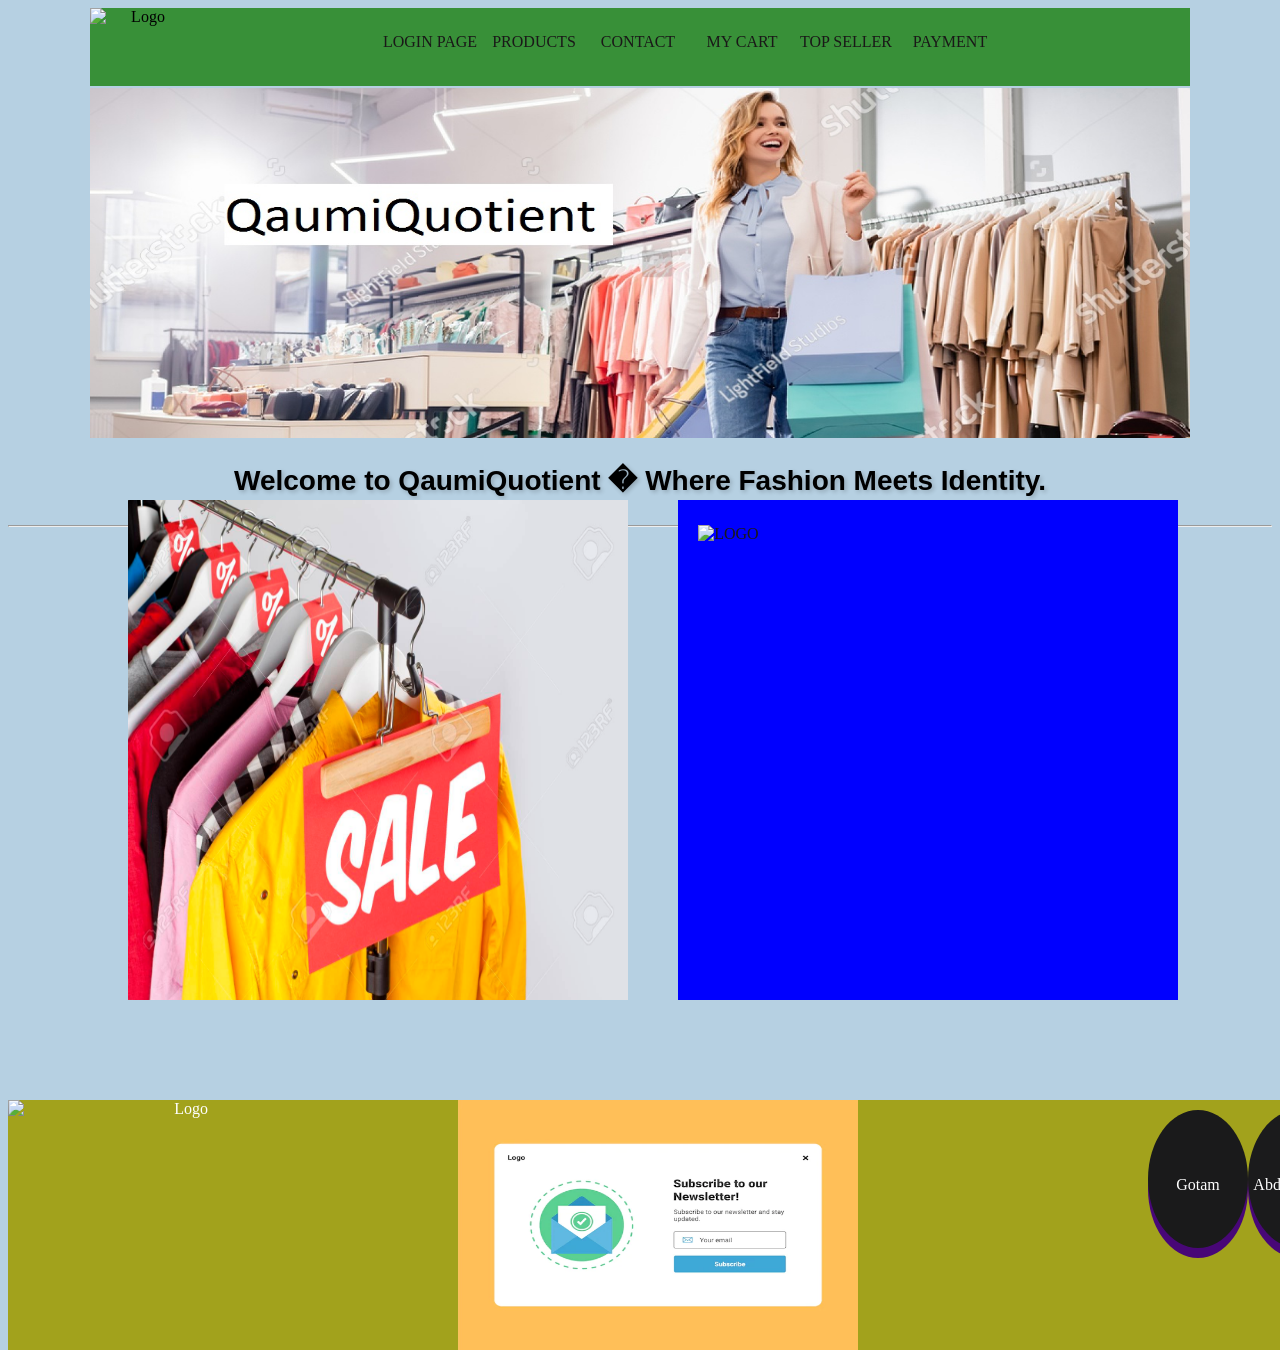
==== index.html @ 332dbc1e "Rename mainpage.html to index.html and update all references" ====
<!DOCTYPE html>
<html>
<head>
    <title>QaumiQuotient</title>
    <link rel="stylesheet" type="text/css" href="style.css">
    <script src="https://kit.fontawesome.com/8d7de18ad4.js" crossorigin="anonymous"></script>
</head>

<body>
    <header>
        <div class="navbar">
            <ul>
                <img class="logo" src="FAST5.jpg" alt="Logo">
                <li><a href="login.html">LOGIN PAGE</a></li>
               
                <li><a href="categories.html">PRODUCTS</a></li>
                <li><a href="https://instagram.com/">CONTACT</a></li>
                <li><a href="cart.html">MY CART</a></li>
                <li><a href="sellers.html">TOP SELLER</a></li>
		<li><a href="payment.html">PAYMENT</a></li>
            </ul>
        </div>
    </header>

    <div class="header">
        <img src="fast.jpg" alt="MainPicture" style="width: 1100px; height: 350px;">
    </div>


    <div class="box">
        <img src="fast7.jpg" alt="LOGO" style="height: 500px; width: 500px">
    </div>

    <div class="box2">
        <a href="sellers.html"><img src="fast81.jpg" alt="LOGO" style="height: 500px; width: 500px"></a>
    </div>

    <!-- New welcome text added here -->
    <div class="welcome-text">


        <p>Welcome to QaumiQuotient � Where Fashion Meets Identity.</p>
<hr>

    </div>

    <section class="footer">
        <img class="logo" src="FAST5.jpg" alt="Logo" style="height: 250px; width: 200px;">
        <img src="fast8.webp" alt="Newsletter" style="width: 400px; height: 250px;">
        <div class="social">
            <a href="https://www.facebook.com/fezan.rashid.7?mibextid=ZbWKwL">Abdul Saboor <i class="fab fa-facebook"></i></a>
            <a href="https://www.facebook.com/profile.php?id=100087488514587&mibextid=ZbWKwL">Gotam <i class="fab fa-facebook"></i></a>
        </div>
    </section>

</body>
</html>
---- style.css ----
.welcome-text {
    text-align: center;
    margin-top: 20px;
}


.welcome-text p {
    font-size: 28px; 
    color: #000000;
    font-weight: bold;

    font-family: 'Arial', sans-serif;
    text-shadow: 2px 2px 4px rgba(0, 0, 0, 0.2); 
}




body{
  
background-color: #B6D0E2;
}

.header{
  width: 1100px;
  height: 350px;
  margin: auto;
}
.navbar{
  width:1100px;
margin: auto;
}

ul{
  list-style: none;
  padding: 0;
  margin: 0;
background-color: rgb(56, 144, 56);
text-align: center;
align-items: center;
}

li{
  display: inline-block;
  background-color: rgb(56, 144, 56) ;
}
.logo{
  float: left;
  width: 100px;
  height:80px;
}

a{
  color: rgb(26, 24, 24);
  width: 100px;
  height:40px;
  text-decoration:none;
  display: block;
  text-align: center;
  padding-top: 25px;
  padding-bottom: 13px;
  align-items: center;
}
a:hover{
  background-color: rgba(189, 189, 209, 0.662);

}

.box{
  background-color: blue;
position: absolute;
height: 500px;
width: 500px;
top: 500px;
left: 10%;

}
.box2{
  background-color: blue;
  position: absolute;
  height: 500px;
  width: 500px;
  top: 500px;
  left: 53%;
  
}

.footer{
  background-color:rgb(162, 162, 28);
  position: absolute;
  text-align: right;
  top: 1100px;
  width: 1350px;
  height: 250px;
  display: flex;
  color: white;
}
.container{
  height: 50px;
  width: 50px;
  align-items: center;
  background-color: aliceblue;
  right: 50%;
}

.social a:nth-child(1){
  position: absolute;
right: 0px;
  display: inline-flex;
  height: 100px;
width: 100px;
align-items: center;
justify-content: center;
background-color: rgb(27, 27, 28);
margin: 10px;
box-shadow: 0 10px rgb(72, 7, 119);
border-radius: 50%;
color:white;
}
.social a:nth-child(2){
  position: absolute;
right: 100px;
  display: inline-flex;
  height: 100px;
width: 100px;
align-items: center;
justify-content: center;
background-color: rgb(26, 26, 27);
margin: 10px;
box-shadow: 0 10px rgb(72, 7, 119);
border-radius: 50%;
color:white;

}
.social a:nth-child(3){
  position: absolute;
right: 200px;
  display: inline-flex;
  height: 100px;
width: 100px;
align-items: center;
justify-content: center;
background-color: rgb(26, 26, 27);
margin: 10px;
box-shadow: 0 10px rgb(72, 7, 119);
border-radius: 50%;
color:white;
}
.social a:nth-child(4){
  position: absolute;
right: 300px;
  display: inline-flex;
  height: 100px;
width: 100px;
align-items: center;
justify-content: center;
background-color: rgb(26, 26, 27);
margin: 10px;
box-shadow: 0 10px rgb(72, 7, 119);
border-radius: 50%;
color:white;
}
.footer img:nth-child(1){
  position: absolute;
  left: px;
}
.footer img:nth-child(2){
  position: absolute;
  left:450px;
}
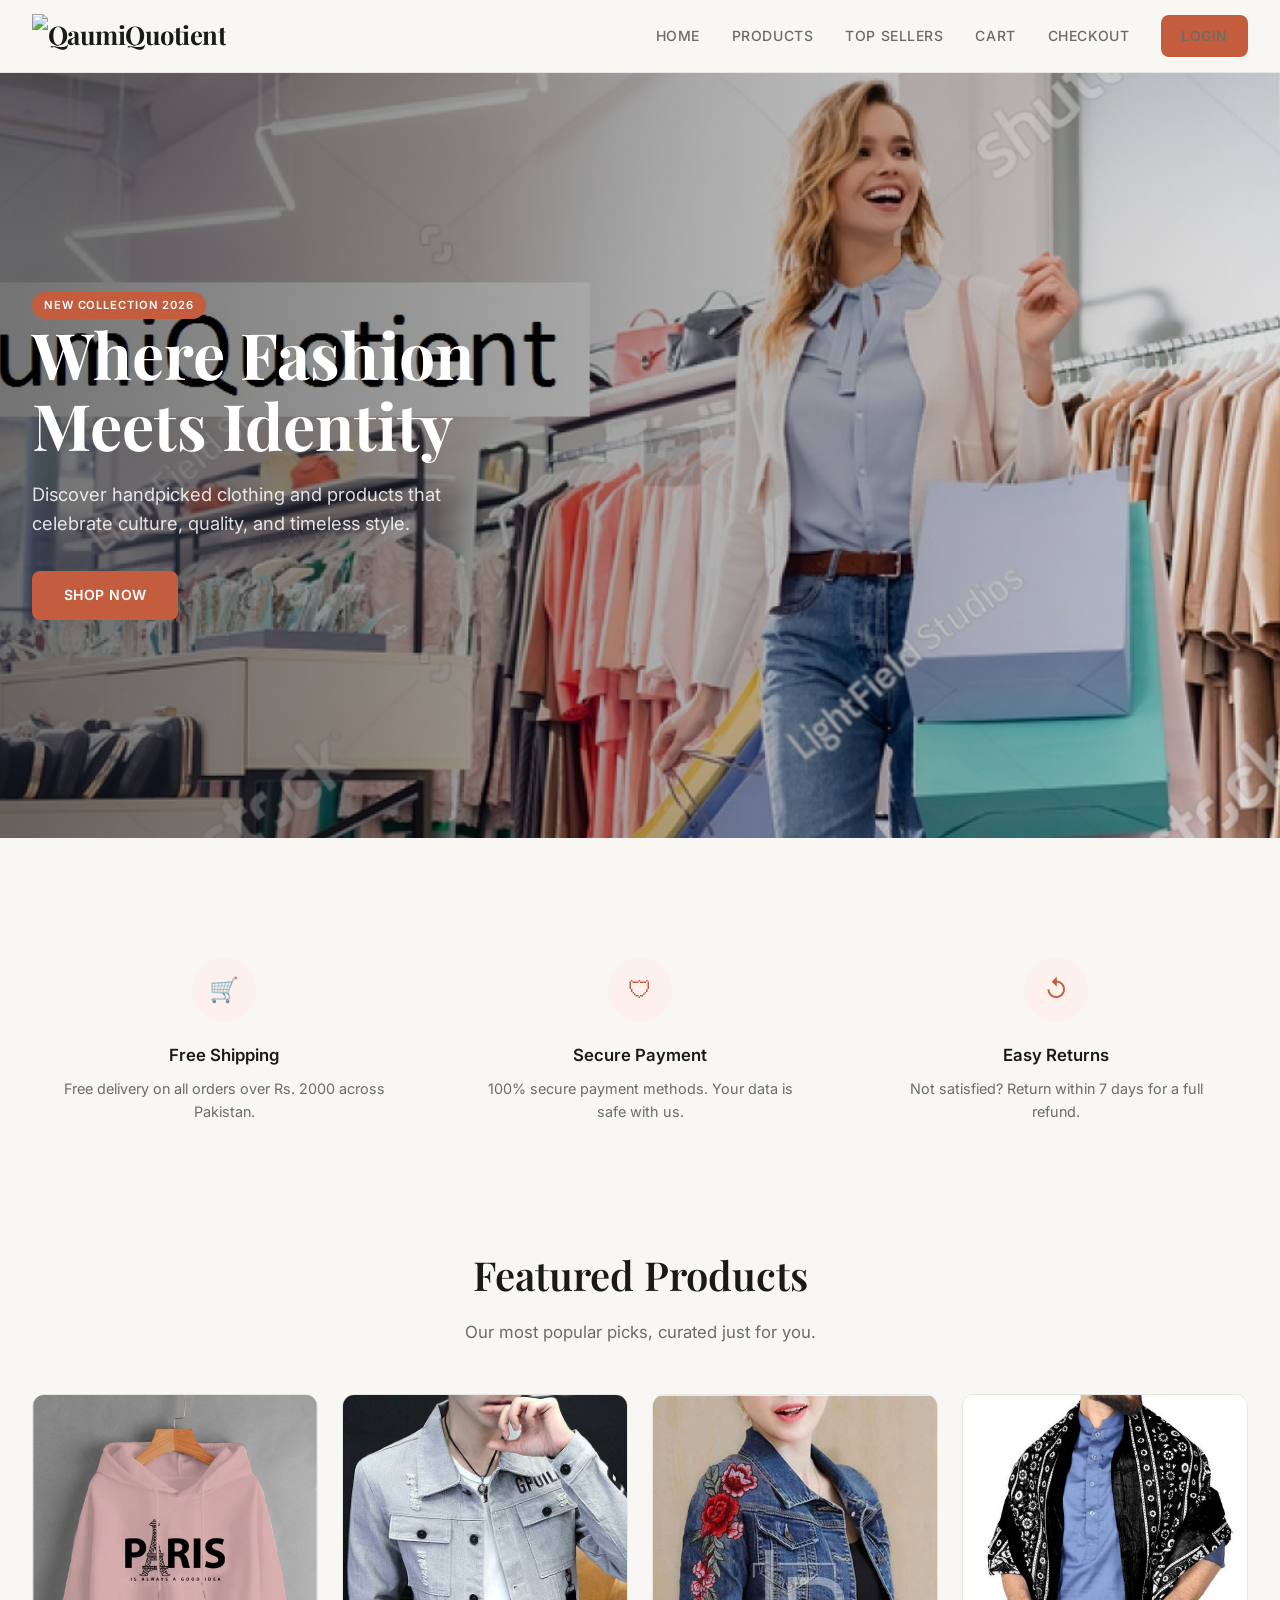
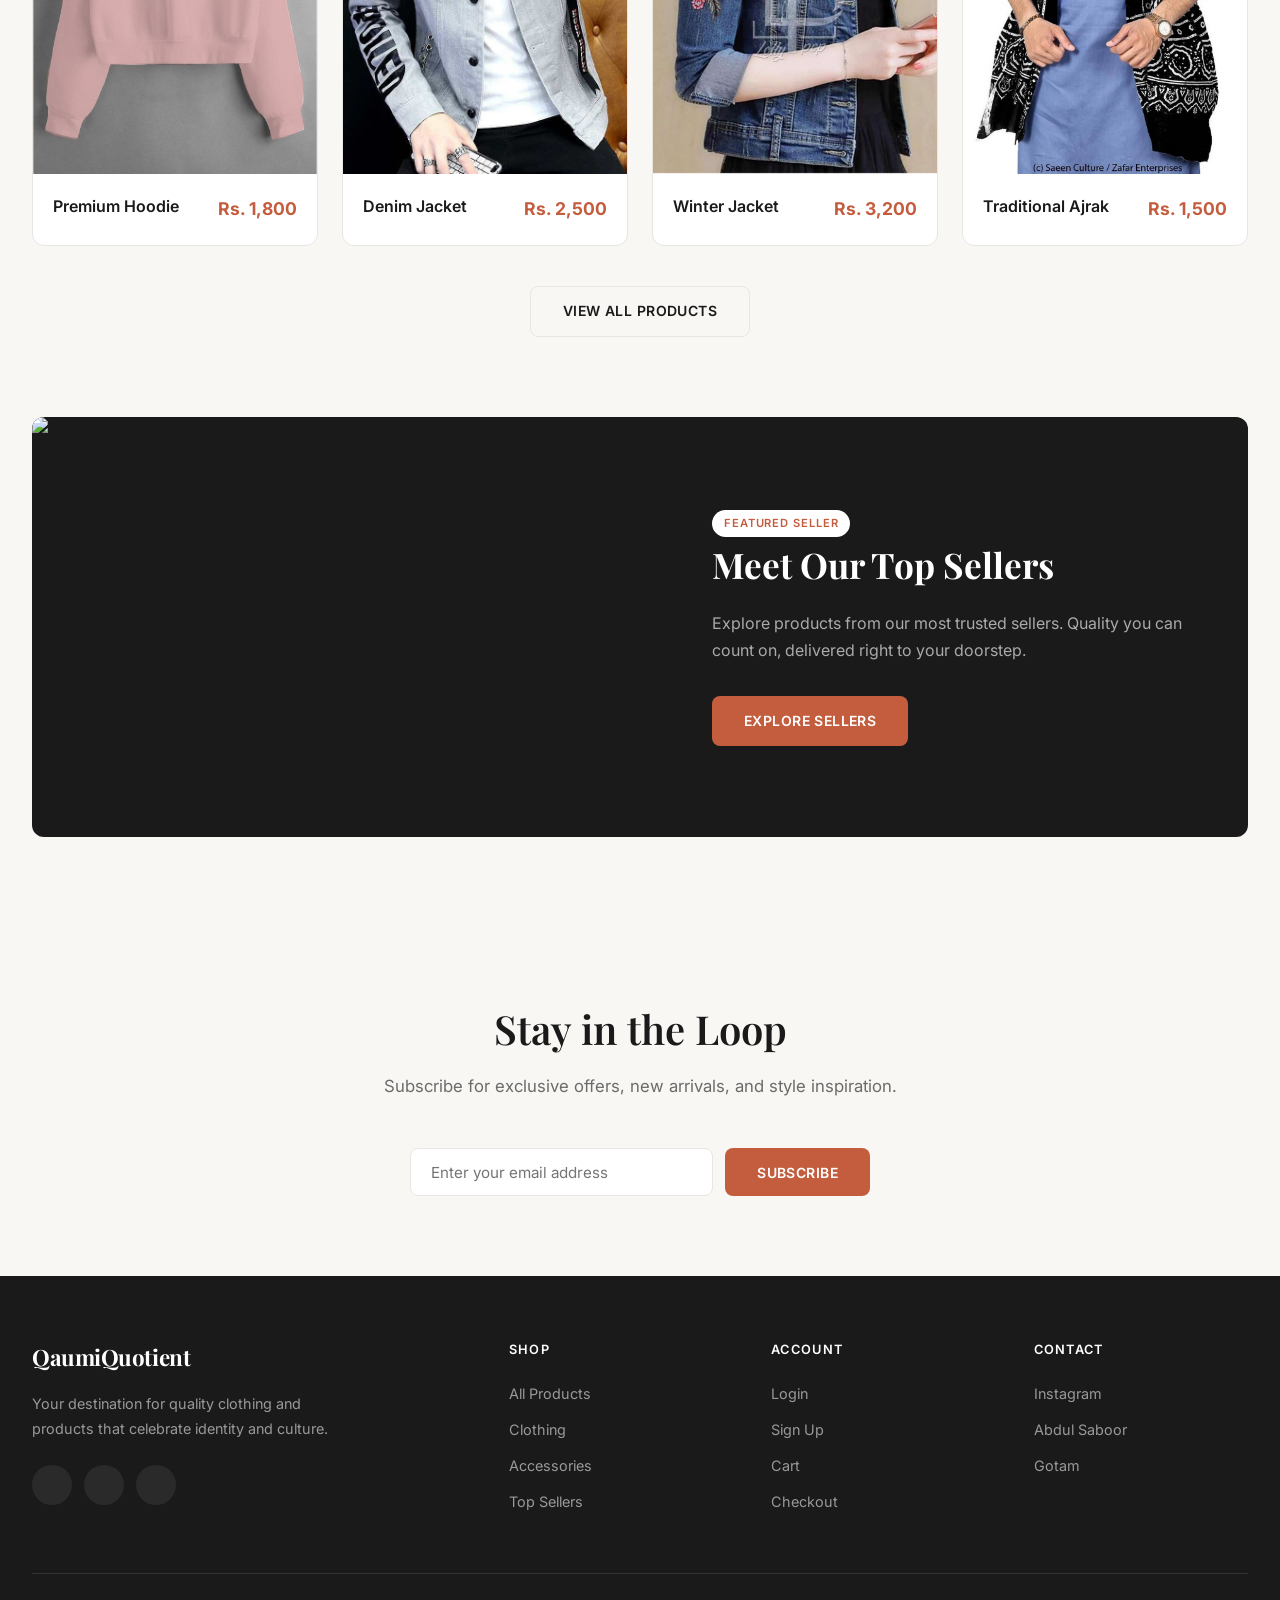
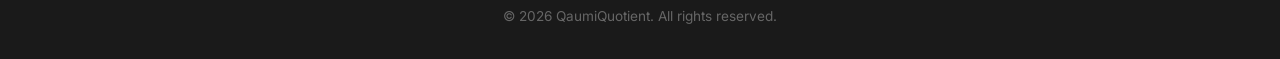
==== commit 553f852c: "Complete professional redesign - modern responsive UI with consistent design system" ====
--- a/index.html
+++ b/index.html
@@ -1,57 +1,209 @@
 <!DOCTYPE html>
-<html>
+<html lang="en">
 <head>
-    <title>QaumiQuotient</title>
-    <link rel="stylesheet" type="text/css" href="style.css">
+    <meta charset="UTF-8">
+    <meta name="viewport" content="width=device-width, initial-scale=1.0">
+    <title>QaumiQuotient - Where Fashion Meets Identity</title>
+    <link rel="stylesheet" href="main.css">
+    <style>
+        .hero { margin-top: 0; }
+        .features { display: grid; grid-template-columns: repeat(3, 1fr); gap: 2rem; }
+        .feature { text-align: center; padding: 2.5rem 1.5rem; }
+        .feature-icon {
+            width: 64px; height: 64px; border-radius: 50%;
+            background: #fdf0ed; color: var(--accent);
+            display: flex; align-items: center; justify-content: center;
+            margin: 0 auto 1.25rem; font-size: 1.5rem;
+        }
+        .feature h3 { font-size: 1.05rem; font-weight: 600; margin-bottom: 0.5rem; }
+        .feature p { color: var(--text-muted); font-size: 0.9rem; }
+        .featured-products { display: grid; grid-template-columns: repeat(4, 1fr); gap: 1.5rem; }
+        .featured-products .card-body { display: flex; align-items: center; justify-content: space-between; }
+        .cta-banner {
+            display: grid; grid-template-columns: 1fr 1fr; gap: 3rem;
+            align-items: center; background: #1a1a1a; border-radius: var(--radius);
+            overflow: hidden;
+        }
+        .cta-img { width: 100%; height: 420px; object-fit: cover; }
+        .cta-text { padding: 3rem; color: #fff; }
+        .cta-text h2 { font-family: var(--font-heading); font-size: 2.2rem; margin-bottom: 1rem; }
+        .cta-text p { color: #aaa; margin-bottom: 2rem; line-height: 1.7; }
+        .newsletter { text-align: center; }
+        .newsletter-form {
+            display: flex; gap: 0.75rem; max-width: 460px; margin: 1.5rem auto 0;
+        }
+        .newsletter-form input {
+            flex: 1; padding: 0.85rem 1.25rem; border: 1.5px solid var(--border);
+            border-radius: var(--radius-sm); font-size: 0.95rem; outline: none;
+        }
+        .newsletter-form input:focus { border-color: var(--accent); }
+        @media (max-width: 768px) {
+            .features { grid-template-columns: 1fr; }
+            .featured-products { grid-template-columns: repeat(2, 1fr); }
+            .cta-banner { grid-template-columns: 1fr; }
+            .cta-img { height: 260px; }
+            .newsletter-form { flex-direction: column; }
+        }
+        @media (max-width: 480px) {
+            .featured-products { grid-template-columns: 1fr; }
+        }
+    </style>
+</head>
+<body>
+
+    <nav class="navbar">
+        <div class="navbar-inner">
+            <a href="index.html" class="logo"><img src="FAST5.jpg" alt="QaumiQuotient"></a>
+            <button class="nav-toggle" onclick="document.querySelector('.nav-links').classList.toggle('active')">&#9776;</button>
+            <ul class="nav-links">
+                <li><a href="index.html">Home</a></li>
+                <li><a href="categories.html">Products</a></li>
+                <li><a href="sellers.html">Top Sellers</a></li>
+                <li><a href="cart.html">Cart</a></li>
+                <li><a href="payment.html">Checkout</a></li>
+                <li><a href="login.html" class="btn btn-primary btn-sm">Login</a></li>
+            </ul>
+        </div>
+    </nav>
+
+    <section class="hero">
+        <img class="hero-img" src="fast.jpg" alt="Fashion Collection">
+        <div class="hero-overlay">
+            <div class="hero-content">
+                <span class="badge">New Collection 2026</span>
+                <h1>Where Fashion Meets Identity</h1>
+                <p>Discover handpicked clothing and products that celebrate culture, quality, and timeless style.</p>
+                <a href="categories.html" class="btn btn-primary">Shop Now</a>
+            </div>
+        </div>
+    </section>
+
+    <div class="section">
+        <div class="features">
+            <div class="feature">
+                <div class="feature-icon">&#128722;</div>
+                <h3>Free Shipping</h3>
+                <p>Free delivery on all orders over Rs. 2000 across Pakistan.</p>
+            </div>
+            <div class="feature">
+                <div class="feature-icon">&#128737;</div>
+                <h3>Secure Payment</h3>
+                <p>100% secure payment methods. Your data is safe with us.</p>
+            </div>
+            <div class="feature">
+                <div class="feature-icon">&#8634;</div>
+                <h3>Easy Returns</h3>
+                <p>Not satisfied? Return within 7 days for a full refund.</p>
+            </div>
+        </div>
+    </div>
+
+    <div class="section" style="padding-top: 0;">
+        <div class="section-header">
+            <h2>Featured Products</h2>
+            <p>Our most popular picks, curated just for you.</p>
+        </div>
+        <div class="featured-products">
+            <a href="categories.html" class="card">
+                <img class="card-img" src="fast14.jpg" alt="Hoodie">
+                <div class="card-body">
+                    <span class="card-title">Premium Hoodie</span>
+                    <span class="card-price">Rs. 1,800</span>
+                </div>
+            </a>
+            <a href="categories.html" class="card">
+                <img class="card-img" src="fast18.jpg" alt="Denim Jacket">
+                <div class="card-body">
+                    <span class="card-title">Denim Jacket</span>
+                    <span class="card-price">Rs. 2,500</span>
+                </div>
+            </a>
+            <a href="categories.html" class="card">
+                <img class="card-img" src="fast15.jpg" alt="Jacket">
+                <div class="card-body">
+                    <span class="card-title">Winter Jacket</span>
+                    <span class="card-price">Rs. 3,200</span>
+                </div>
+            </a>
+            <a href="categories.html" class="card">
+                <img class="card-img" src="fast16.jpg" alt="Ajrak">
+                <div class="card-body">
+                    <span class="card-title">Traditional Ajrak</span>
+                    <span class="card-price">Rs. 1,500</span>
+                </div>
+            </a>
+        </div>
+        <div style="text-align: center; margin-top: 2.5rem;">
+            <a href="categories.html" class="btn btn-outline">View All Products</a>
+        </div>
+    </div>
+
+    <div class="section" style="padding-top: 0;">
+        <div class="cta-banner">
+            <img class="cta-img" src="fast81.jpg" alt="Top Sellers">
+            <div class="cta-text">
+                <span class="badge" style="background: #fff; color: var(--accent);">Featured Seller</span>
+                <h2>Meet Our Top Sellers</h2>
+                <p>Explore products from our most trusted sellers. Quality you can count on, delivered right to your doorstep.</p>
+                <a href="sellers.html" class="btn btn-primary">Explore Sellers</a>
+            </div>
+        </div>
+    </div>
+
+    <div class="section newsletter">
+        <div class="section-header">
+            <h2>Stay in the Loop</h2>
+            <p>Subscribe for exclusive offers, new arrivals, and style inspiration.</p>
+        </div>
+        <form class="newsletter-form" onsubmit="return false;">
+            <input type="email" placeholder="Enter your email address">
+            <button type="submit" class="btn btn-primary">Subscribe</button>
+        </form>
+    </div>
+
+    <footer class="footer">
+        <div class="footer-inner">
+            <div class="footer-brand">
+                <div class="logo">QaumiQuotient</div>
+                <p>Your destination for quality clothing and products that celebrate identity and culture.</p>
+                <div class="footer-social">
+                    <a href="https://www.facebook.com/fezan.rashid.7?mibextid=ZbWKwL" title="Facebook"><i class="fab fa-facebook-f"></i></a>
+                    <a href="https://www.facebook.com/profile.php?id=100087488514587&mibextid=ZbWKwL" title="Facebook"><i class="fab fa-facebook-f"></i></a>
+                    <a href="https://instagram.com/" title="Instagram"><i class="fab fa-instagram"></i></a>
+                </div>
+            </div>
+            <div class="footer-col">
+                <h4>Shop</h4>
+                <ul>
+                    <li><a href="categories.html">All Products</a></li>
+                    <li><a href="categories.html">Clothing</a></li>
+                    <li><a href="categories.html">Accessories</a></li>
+                    <li><a href="sellers.html">Top Sellers</a></li>
+                </ul>
+            </div>
+            <div class="footer-col">
+                <h4>Account</h4>
+                <ul>
+                    <li><a href="login.html">Login</a></li>
+                    <li><a href="login.html">Sign Up</a></li>
+                    <li><a href="cart.html">Cart</a></li>
+                    <li><a href="payment.html">Checkout</a></li>
+                </ul>
+            </div>
+            <div class="footer-col">
+                <h4>Contact</h4>
+                <ul>
+                    <li><a href="https://instagram.com/">Instagram</a></li>
+                    <li><a href="https://www.facebook.com/fezan.rashid.7?mibextid=ZbWKwL">Abdul Saboor</a></li>
+                    <li><a href="https://www.facebook.com/profile.php?id=100087488514587&mibextid=ZbWKwL">Gotam</a></li>
+                </ul>
+            </div>
+        </div>
+        <div class="footer-bottom">
+            &copy; 2026 QaumiQuotient. All rights reserved.
+        </div>
+    </footer>
+
     <script src="https://kit.fontawesome.com/8d7de18ad4.js" crossorigin="anonymous"></script>
-</head>
-
-<body>
-    <header>
-        <div class="navbar">
-            <ul>
-                <img class="logo" src="FAST5.jpg" alt="Logo">
-                <li><a href="login.html">LOGIN PAGE</a></li>
-               
-                <li><a href="categories.html">PRODUCTS</a></li>
-                <li><a href="https://instagram.com/">CONTACT</a></li>
-                <li><a href="cart.html">MY CART</a></li>
-                <li><a href="sellers.html">TOP SELLER</a></li>
-		<li><a href="payment.html">PAYMENT</a></li>
-            </ul>
-        </div>
-    </header>
-
-    <div class="header">
-        <img src="fast.jpg" alt="MainPicture" style="width: 1100px; height: 350px;">
-    </div>
-
-
-    <div class="box">
-        <img src="fast7.jpg" alt="LOGO" style="height: 500px; width: 500px">
-    </div>
-
-    <div class="box2">
-        <a href="sellers.html"><img src="fast81.jpg" alt="LOGO" style="height: 500px; width: 500px"></a>
-    </div>
-
-    <!-- New welcome text added here -->
-    <div class="welcome-text">
-
-
-        <p>Welcome to QaumiQuotient � Where Fashion Meets Identity.</p>
-<hr>
-
-    </div>
-
-    <section class="footer">
-        <img class="logo" src="FAST5.jpg" alt="Logo" style="height: 250px; width: 200px;">
-        <img src="fast8.webp" alt="Newsletter" style="width: 400px; height: 250px;">
-        <div class="social">
-            <a href="https://www.facebook.com/fezan.rashid.7?mibextid=ZbWKwL">Abdul Saboor <i class="fab fa-facebook"></i></a>
-            <a href="https://www.facebook.com/profile.php?id=100087488514587&mibextid=ZbWKwL">Gotam <i class="fab fa-facebook"></i></a>
-        </div>
-    </section>
-
 </body>
 </html>
--- a/main.css
+++ b/main.css
@@ -0,0 +1,441 @@
+@import url('https://fonts.googleapis.com/css2?family=Inter:wght@300;400;500;600;700&family=Playfair+Display:ital,wght@0,400;0,600;0,700;1,400&display=swap');
+
+:root {
+  --bg: #f8f7f4;
+  --bg-card: #ffffff;
+  --text: #1a1a1a;
+  --text-muted: #6b6b6b;
+  --accent: #c45d3e;
+  --accent-hover: #a84a30;
+  --border: #e8e6e1;
+  --nav-bg: rgba(248, 247, 244, 0.92);
+  --shadow-sm: 0 1px 3px rgba(0,0,0,0.06);
+  --shadow-md: 0 4px 20px rgba(0,0,0,0.08);
+  --shadow-lg: 0 12px 40px rgba(0,0,0,0.12);
+  --radius: 12px;
+  --radius-sm: 8px;
+  --transition: 0.3s cubic-bezier(0.4, 0, 0.2, 1);
+  --font-body: 'Inter', -apple-system, sans-serif;
+  --font-heading: 'Playfair Display', Georgia, serif;
+}
+
+*, *::before, *::after { margin: 0; padding: 0; box-sizing: border-box; }
+
+html { scroll-behavior: smooth; }
+
+body {
+  font-family: var(--font-body);
+  background: var(--bg);
+  color: var(--text);
+  line-height: 1.6;
+  -webkit-font-smoothing: antialiased;
+}
+
+img { max-width: 100%; display: block; }
+a { text-decoration: none; color: inherit; }
+button { cursor: pointer; border: none; font-family: inherit; }
+input, select { font-family: inherit; }
+
+/* ── NAVBAR ── */
+.navbar {
+  position: sticky;
+  top: 0;
+  z-index: 1000;
+  background: var(--nav-bg);
+  backdrop-filter: blur(20px);
+  -webkit-backdrop-filter: blur(20px);
+  border-bottom: 1px solid var(--border);
+  padding: 0 2rem;
+}
+
+.navbar-inner {
+  max-width: 1280px;
+  margin: 0 auto;
+  display: flex;
+  align-items: center;
+  justify-content: space-between;
+  height: 72px;
+}
+
+.logo {
+  font-family: var(--font-heading);
+  font-size: 1.6rem;
+  font-weight: 700;
+  letter-spacing: -0.02em;
+}
+
+.logo img {
+  height: 44px;
+  width: auto;
+  object-fit: contain;
+}
+
+.nav-links {
+  display: flex;
+  align-items: center;
+  gap: 2rem;
+  list-style: none;
+}
+
+.nav-links a {
+  font-size: 0.875rem;
+  font-weight: 500;
+  letter-spacing: 0.04em;
+  text-transform: uppercase;
+  color: var(--text-muted);
+  transition: color var(--transition);
+  position: relative;
+}
+
+.nav-links a::after {
+  content: '';
+  position: absolute;
+  bottom: -4px;
+  left: 0;
+  width: 0;
+  height: 2px;
+  background: var(--accent);
+  transition: width var(--transition);
+}
+
+.nav-links a:hover { color: var(--text); }
+.nav-links a:hover::after { width: 100%; }
+
+.nav-toggle {
+  display: none;
+  background: none;
+  font-size: 1.5rem;
+  color: var(--text);
+}
+
+/* ── SECTION WRAPPER ── */
+.section {
+  max-width: 1280px;
+  margin: 0 auto;
+  padding: 5rem 2rem;
+}
+
+.section-sm { padding: 3rem 2rem; }
+
+.section-header {
+  text-align: center;
+  margin-bottom: 3rem;
+}
+
+.section-header h2 {
+  font-family: var(--font-heading);
+  font-size: 2.5rem;
+  font-weight: 600;
+  margin-bottom: 0.75rem;
+}
+
+.section-header p {
+  color: var(--text-muted);
+  font-size: 1.05rem;
+  max-width: 520px;
+  margin: 0 auto;
+}
+
+/* ── BUTTONS ── */
+.btn {
+  display: inline-flex;
+  align-items: center;
+  justify-content: center;
+  gap: 0.5rem;
+  padding: 0.85rem 2rem;
+  border-radius: var(--radius-sm);
+  font-size: 0.875rem;
+  font-weight: 600;
+  letter-spacing: 0.03em;
+  text-transform: uppercase;
+  transition: all var(--transition);
+}
+
+.btn-primary {
+  background: var(--accent);
+  color: #fff;
+}
+.btn-primary:hover {
+  background: var(--accent-hover);
+  transform: translateY(-2px);
+  box-shadow: 0 6px 20px rgba(196, 93, 62, 0.35);
+}
+
+.btn-outline {
+  background: transparent;
+  color: var(--text);
+  border: 1.5px solid var(--border);
+}
+.btn-outline:hover {
+  border-color: var(--text);
+}
+
+.btn-sm {
+  padding: 0.6rem 1.25rem;
+  font-size: 0.8rem;
+}
+
+/* ── CARDS ── */
+.card {
+  background: var(--bg-card);
+  border-radius: var(--radius);
+  overflow: hidden;
+  border: 1px solid var(--border);
+  transition: all var(--transition);
+}
+.card:hover {
+  box-shadow: var(--shadow-lg);
+  transform: translateY(-4px);
+}
+
+.card-img {
+  width: 100%;
+  aspect-ratio: 3/4;
+  object-fit: cover;
+}
+
+.card-body {
+  padding: 1.25rem;
+}
+
+.card-title {
+  font-size: 1rem;
+  font-weight: 600;
+  margin-bottom: 0.35rem;
+}
+
+.card-price {
+  font-size: 1.1rem;
+  font-weight: 700;
+  color: var(--accent);
+}
+
+/* ── GRID LAYOUTS ── */
+.grid-2 { display: grid; grid-template-columns: repeat(2, 1fr); gap: 1.5rem; }
+.grid-3 { display: grid; grid-template-columns: repeat(3, 1fr); gap: 1.5rem; }
+.grid-4 { display: grid; grid-template-columns: repeat(4, 1fr); gap: 1.5rem; }
+
+/* ── FOOTER ── */
+.footer {
+  background: #1a1a1a;
+  color: #fff;
+  padding: 4rem 2rem 2rem;
+}
+
+.footer-inner {
+  max-width: 1280px;
+  margin: 0 auto;
+  display: grid;
+  grid-template-columns: 2fr 1fr 1fr 1fr;
+  gap: 3rem;
+}
+
+.footer-brand .logo {
+  color: #fff;
+  font-size: 1.4rem;
+  margin-bottom: 1rem;
+}
+
+.footer-brand p {
+  color: #999;
+  font-size: 0.9rem;
+  line-height: 1.7;
+  max-width: 300px;
+}
+
+.footer-col h4 {
+  font-size: 0.8rem;
+  font-weight: 600;
+  text-transform: uppercase;
+  letter-spacing: 0.1em;
+  margin-bottom: 1.25rem;
+  color: #fff;
+}
+
+.footer-col ul { list-style: none; }
+
+.footer-col li {
+  margin-bottom: 0.65rem;
+}
+
+.footer-col a {
+  color: #999;
+  font-size: 0.9rem;
+  transition: color var(--transition);
+}
+
+.footer-col a:hover { color: #fff; }
+
+.footer-social {
+  display: flex;
+  gap: 0.75rem;
+  margin-top: 1.5rem;
+}
+
+.footer-social a {
+  width: 40px;
+  height: 40px;
+  border-radius: 50%;
+  background: #2a2a2a;
+  display: flex;
+  align-items: center;
+  justify-content: center;
+  color: #999;
+  transition: all var(--transition);
+}
+
+.footer-social a:hover {
+  background: var(--accent);
+  color: #fff;
+}
+
+.footer-bottom {
+  max-width: 1280px;
+  margin: 3rem auto 0;
+  padding-top: 2rem;
+  border-top: 1px solid #333;
+  text-align: center;
+  color: #666;
+  font-size: 0.85rem;
+}
+
+/* ── FORM ELEMENTS ── */
+.form-group {
+  margin-bottom: 1.25rem;
+}
+
+.form-group label {
+  display: block;
+  font-size: 0.8rem;
+  font-weight: 600;
+  text-transform: uppercase;
+  letter-spacing: 0.05em;
+  color: var(--text-muted);
+  margin-bottom: 0.5rem;
+}
+
+.form-control {
+  width: 100%;
+  padding: 0.85rem 1rem;
+  border: 1.5px solid var(--border);
+  border-radius: var(--radius-sm);
+  font-size: 0.95rem;
+  color: var(--text);
+  background: var(--bg);
+  transition: border-color var(--transition);
+  outline: none;
+}
+
+.form-control:focus {
+  border-color: var(--accent);
+}
+
+.form-control::placeholder {
+  color: #aaa;
+}
+
+select.form-control {
+  appearance: none;
+  background-image: url("data:image/svg+xml,%3Csvg xmlns='http://www.w3.org/2000/svg' width='12' height='12' fill='%236b6b6b' viewBox='0 0 16 16'%3E%3Cpath d='M8 11L3 6h10z'/%3E%3C/svg%3E");
+  background-repeat: no-repeat;
+  background-position: right 1rem center;
+  padding-right: 2.5rem;
+}
+
+/* ── HERO ── */
+.hero {
+  position: relative;
+  height: 85vh;
+  min-height: 550px;
+  overflow: hidden;
+}
+
+.hero-img {
+  width: 100%;
+  height: 100%;
+  object-fit: cover;
+}
+
+.hero-overlay {
+  position: absolute;
+  inset: 0;
+  background: linear-gradient(to right, rgba(0,0,0,0.55) 0%, rgba(0,0,0,0.1) 100%);
+  display: flex;
+  align-items: center;
+}
+
+.hero-content {
+  max-width: 1280px;
+  margin: 0 auto;
+  padding: 0 2rem;
+  width: 100%;
+}
+
+.hero-content h1 {
+  font-family: var(--font-heading);
+  font-size: 4rem;
+  font-weight: 700;
+  color: #fff;
+  line-height: 1.1;
+  margin-bottom: 1.25rem;
+  max-width: 550px;
+}
+
+.hero-content p {
+  color: rgba(255,255,255,0.85);
+  font-size: 1.15rem;
+  margin-bottom: 2rem;
+  max-width: 420px;
+}
+
+/* ── BADGE / TAG ── */
+.badge {
+  display: inline-block;
+  padding: 0.3rem 0.75rem;
+  background: var(--accent);
+  color: #fff;
+  font-size: 0.7rem;
+  font-weight: 600;
+  text-transform: uppercase;
+  letter-spacing: 0.08em;
+  border-radius: 100px;
+}
+
+/* ── RESPONSIVE ── */
+@media (max-width: 1024px) {
+  .grid-4 { grid-template-columns: repeat(3, 1fr); }
+  .footer-inner { grid-template-columns: 1fr 1fr; }
+}
+
+@media (max-width: 768px) {
+  .nav-links { 
+    display: none;
+    position: absolute;
+    top: 72px;
+    left: 0;
+    right: 0;
+    background: var(--bg);
+    flex-direction: column;
+    padding: 1.5rem 2rem;
+    border-bottom: 1px solid var(--border);
+    box-shadow: var(--shadow-md);
+  }
+  .nav-links.active { display: flex; }
+  .nav-toggle { display: block; }
+  
+  .hero-content h1 { font-size: 2.5rem; }
+  .hero-content p { font-size: 1rem; }
+  
+  .grid-2, .grid-3, .grid-4 { grid-template-columns: repeat(2, 1fr); }
+  .section-header h2 { font-size: 2rem; }
+  
+  .footer-inner { grid-template-columns: 1fr; gap: 2rem; }
+}
+
+@media (max-width: 480px) {
+  .grid-2, .grid-3, .grid-4 { grid-template-columns: 1fr; }
+  .hero { height: 70vh; min-height: 450px; }
+  .hero-content h1 { font-size: 2rem; }
+  .section { padding: 3rem 1rem; }
+  .navbar { padding: 0 1rem; }
+}
